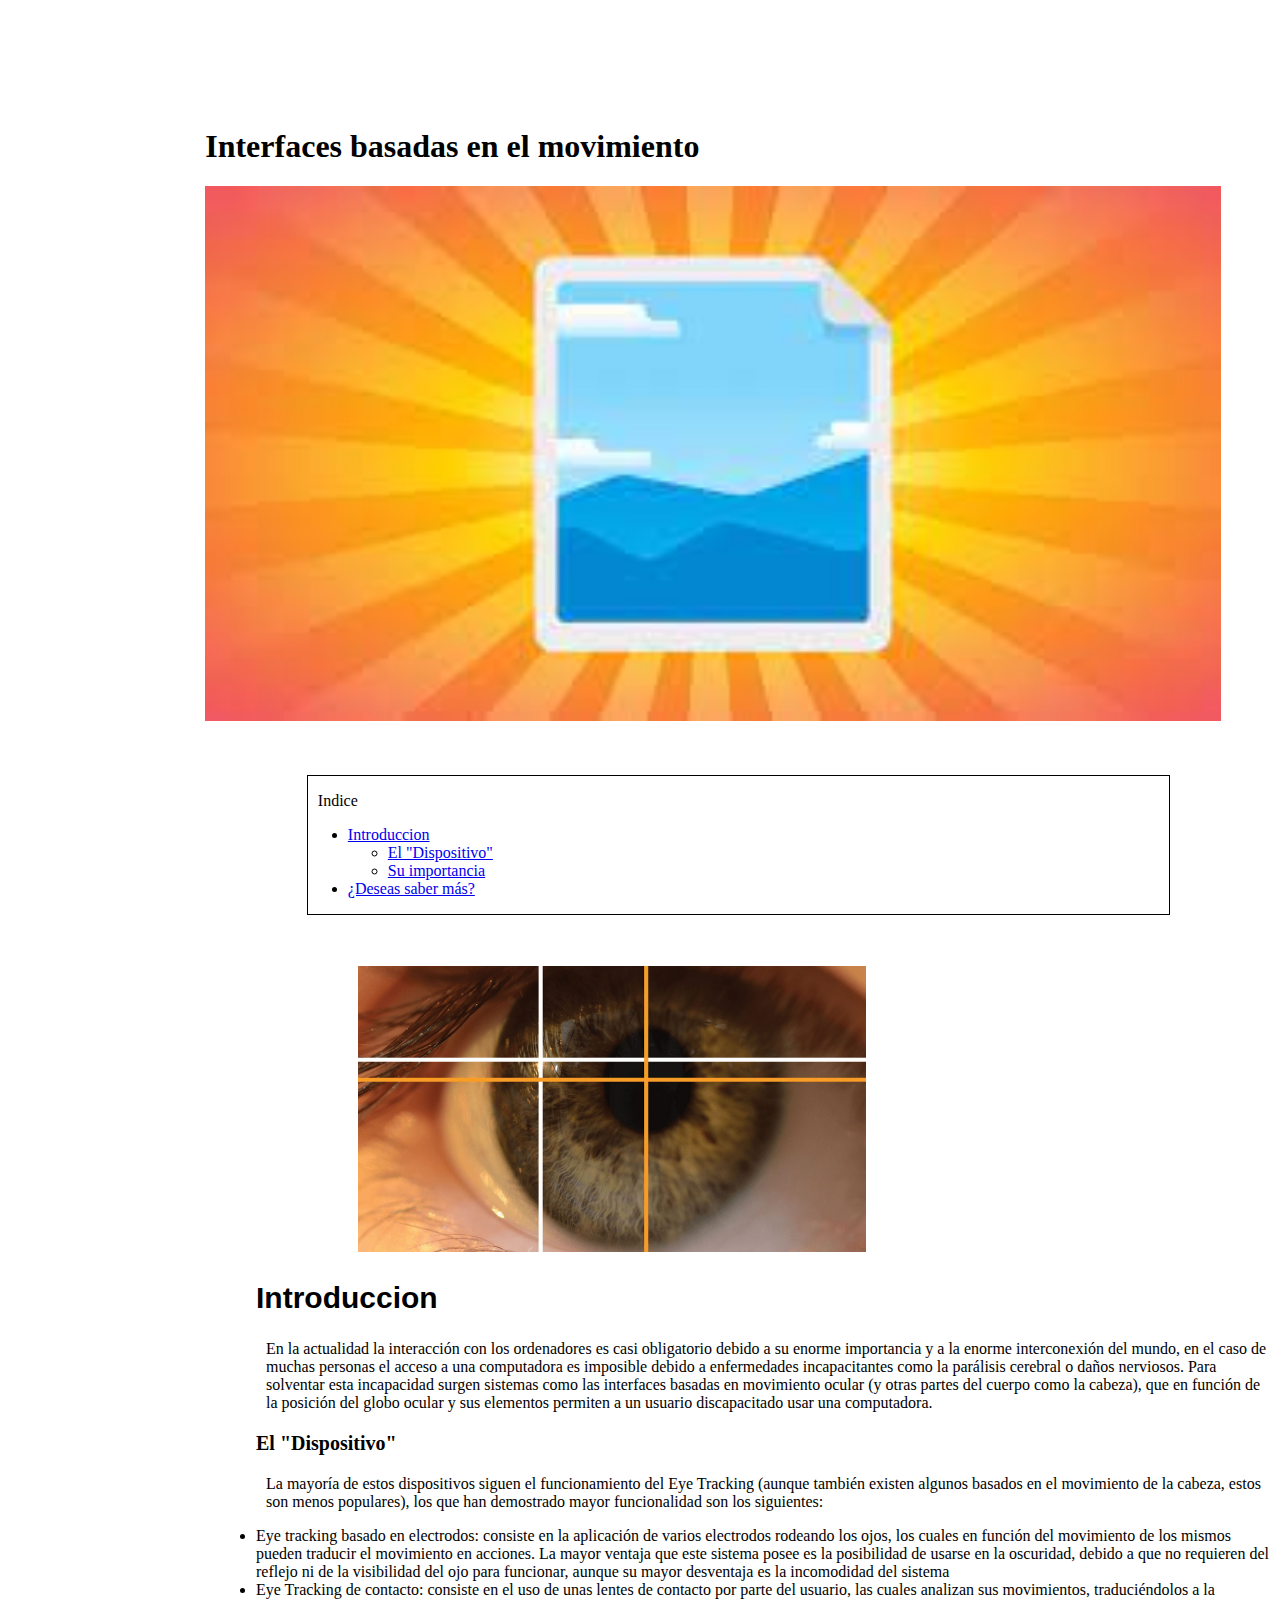
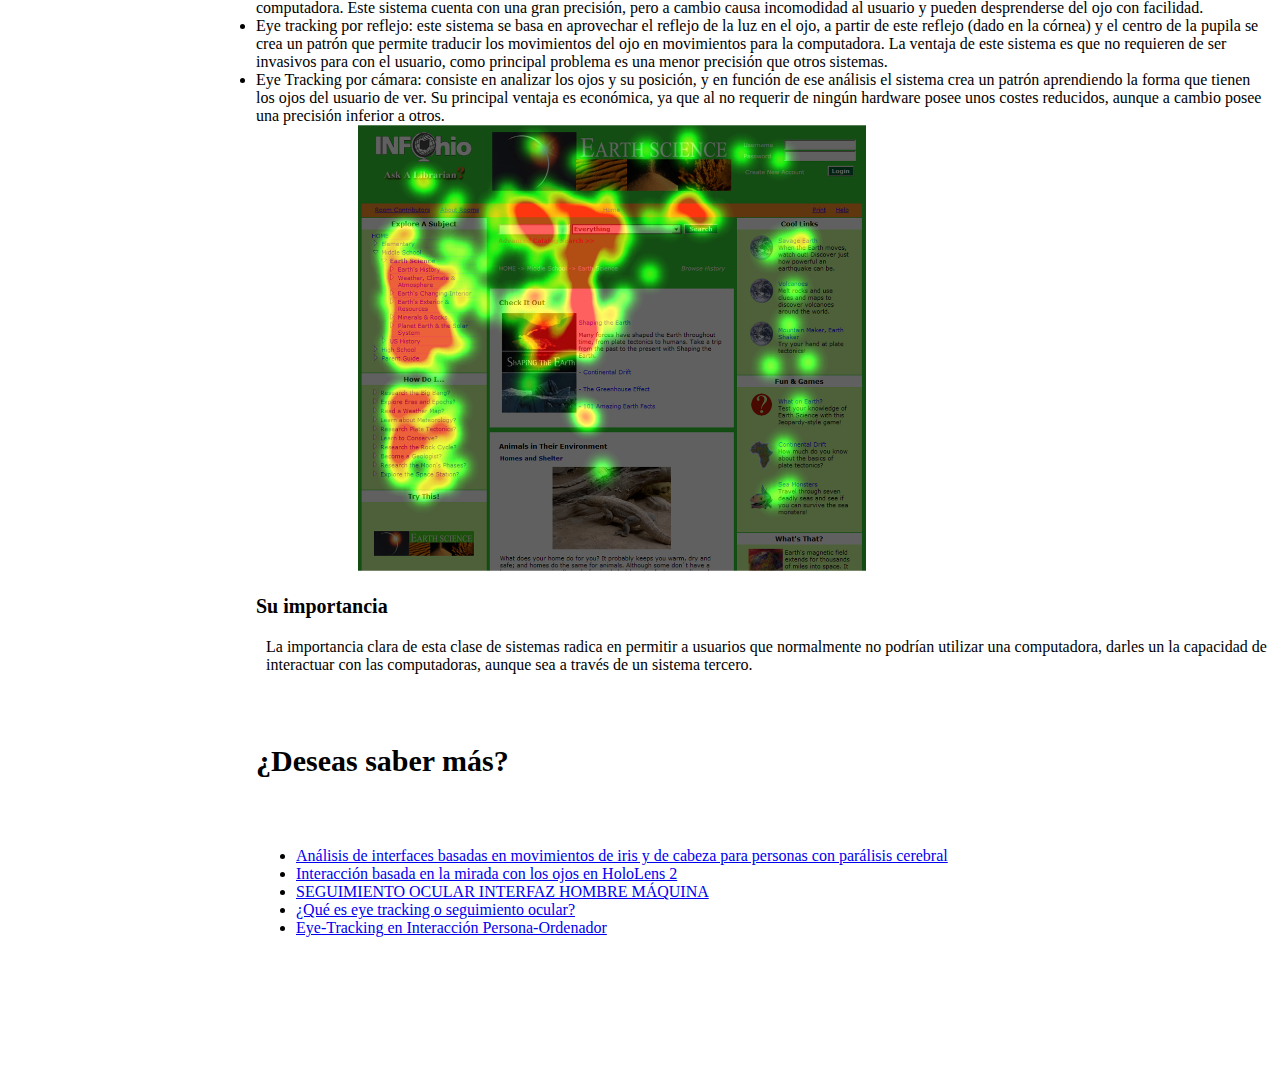
==== index.html @ a74686fa "Update index.html" ====
<!doctype html>
<html lang="en">
<head>
  <meta charset="utf-8">
  <title>Fipo dispositivo hardware </title>
  <meta name="description" content="Indice-menu">
  <meta name="viewport" >
  <link rel="stylesheet" href="./css/fipohardware.css">
</head>




<h1>Interfaces basadas en el movimiento</h1>
<img class="img1" src="[data-uri]" alt="">

<header>
<div class="idc-box">
<p class="idc-titulo">Indice</p>
<ul class="idc-lista">
  <li><a href="#indice1">Introduccion</a>
  <ul>
    <li><a href="#subindice1">El "Dispositivo"</a></li>
    <li><a href="#subindice2">Su importancia</a></li>
  </ul>
</li>

<li><a href="#indice3">¿Deseas saber más?</a></li>
</ul>
</div>
</header>

<img class="img2" src="img/image1-2022-02-24T165658.294.jpg">


<body>
 <div>

  <h2 id="indice1">Introduccion</h2>
  <p>En la actualidad la interacción con los ordenadores es casi obligatorio debido a su enorme importancia y a la
    enorme interconexión del mundo, en el caso de muchas personas el acceso a una computadora es imposible debido 
    a enfermedades incapacitantes como la parálisis cerebral o daños nerviosos.
    Para solventar esta incapacidad surgen sistemas como las interfaces basadas en movimiento ocular (y otras partes del cuerpo como la cabeza), que en función de la posición del globo ocular y sus elementos permiten a un usuario discapacitado usar una computadora. 

  </p>
  <p></p>

  <h3 id="subindice1">El "Dispositivo"</h3>
  <p>La mayoría de estos dispositivos siguen el funcionamiento del Eye Tracking (aunque también existen algunos basados en el movimiento de la cabeza, estos son menos populares), los que han demostrado mayor funcionalidad son los siguientes: </p>
  <li>Eye tracking basado en electrodos: consiste en la aplicación de varios electrodos rodeando los ojos, los cuales en función del movimiento de los mismos pueden traducir el movimiento en acciones. La mayor ventaja que este sistema posee es la posibilidad de usarse en la oscuridad, debido a que no requieren del reflejo ni de la visibilidad del ojo para funcionar, aunque su mayor desventaja es la incomodidad del sistema </li>
  <li>Eye Tracking de contacto: consiste en el uso de unas lentes de contacto por parte del usuario, las cuales analizan sus movimientos, traduciéndolos a la computadora. Este sistema cuenta con una gran precisión, pero a cambio causa incomodidad al usuario y pueden desprenderse del ojo con facilidad.</li>
  <li>Eye tracking por reflejo: este sistema se basa en aprovechar el reflejo de la luz en el ojo, a partir de este reflejo (dado en la córnea) y el centro de la pupila se crea un patrón que permite traducir los movimientos del ojo en movimientos para la computadora. La ventaja de este sistema es que no requieren de ser invasivos para con el usuario, como principal problema es una menor precisión que otros sistemas. </li>

  <li>Eye Tracking por cámara: consiste en analizar los ojos y su posición, y en función de ese análisis el sistema crea un patrón aprendiendo la forma que tienen los ojos del usuario de ver. Su principal ventaja es económica, ya que al no requerir de ningún hardware posee unos costes reducidos, aunque a cambio posee una precisión inferior a otros. </li>
  <img class="img3" src="img/eye-tracking.png">

  

  <h3 id="subindice2">Su importancia</h3>
  <p>La importancia clara de esta clase de sistemas radica en permitir a usuarios que normalmente no podrían utilizar una computadora, darles un la capacidad de interactuar con las computadoras, aunque sea a través de un sistema tercero.</p>

  <h6 id="indice3">¿Deseas saber más?</h6>
  <ul>
    <li>
        <a href="https://oa.upm.es/16544/1/TESIS_MASTER_ALEJANDRO_CLEMOTTE.pdf">Análisis de interfaces basadas en
            movimientos de iris y de cabeza para
            personas con parálisis cerebral</a>
    </li>
    <li>
        <a href="https://learn.microsoft.com/es-es/windows/mixed-reality/design/eye-gaze-interaction">Interacción basada en la mirada con los ojos en HoloLens 2</a>
    </li>
    <li>
        <a href="https://sites.google.com/site/gruporoboticaaplicada/home/proyectos/vision-artificial/HERMES">SEGUIMIENTO OCULAR INTERFAZ

            HOMBRE MÁQUINA </a> 
    </li>
    <li>
        <a href="https://www.ensalza.com/blog/diccionario/que-es-eye-tracking/">¿Qué es eye tracking o seguimiento ocular?</a> 
    </li>
    <li>
        <a href="https://www.nosolousabilidad.com/articulos/eye-tracking.htm">Eye-Tracking en Interacción Persona-Ordenador</a> 
    </li>
  </ul>
    
   
    <a href=""></a>
    <a href=""></a>
    <a href=""></a>
  
 </div>
</body>
</html>
---- css/fipohardware.css ----
/* header{
    height: 100px;
    display: flex;
    align-items: center;
    justify-content: center;
  }
*/

/*body {
    /*min-height: 100px;
    display: flex;
    align-items: center;
    justify-content: center;
  }
*/
p{
	margin-left: 10px;
}
header{
	margin-left: 5%;
	margin-top: 5%;
	margin-bottom: 5%;
	margin-right: 10%;
	border: 1px solid black;
}
body{
	margin-left: 20%;
	margin-top: 10%;
	margin-bottom: 10%;
	margin-bottom: 10%;
	
}
h1{
	margin-left: -5%;
}
h2{
	color:black;
	font-size: 30px;
	font-family: Arial, Helvetica, sans-serif;

}
h5{
	font-size: 30px;
}
h6{
	font-size: 30px;
}
h3{
	font-size: 20px;
}
img.img1{
    width: 100%;
    height: 10%;
    margin-left: -5%;
    margin-right: 0%;
}
img.img2{
    width: 50%;
    margin-left: 10%;
    margin-right: 0%;
}

img.img3{
    width: 50%;
    margin-left: 10%;
    margin-right: 0%;
}
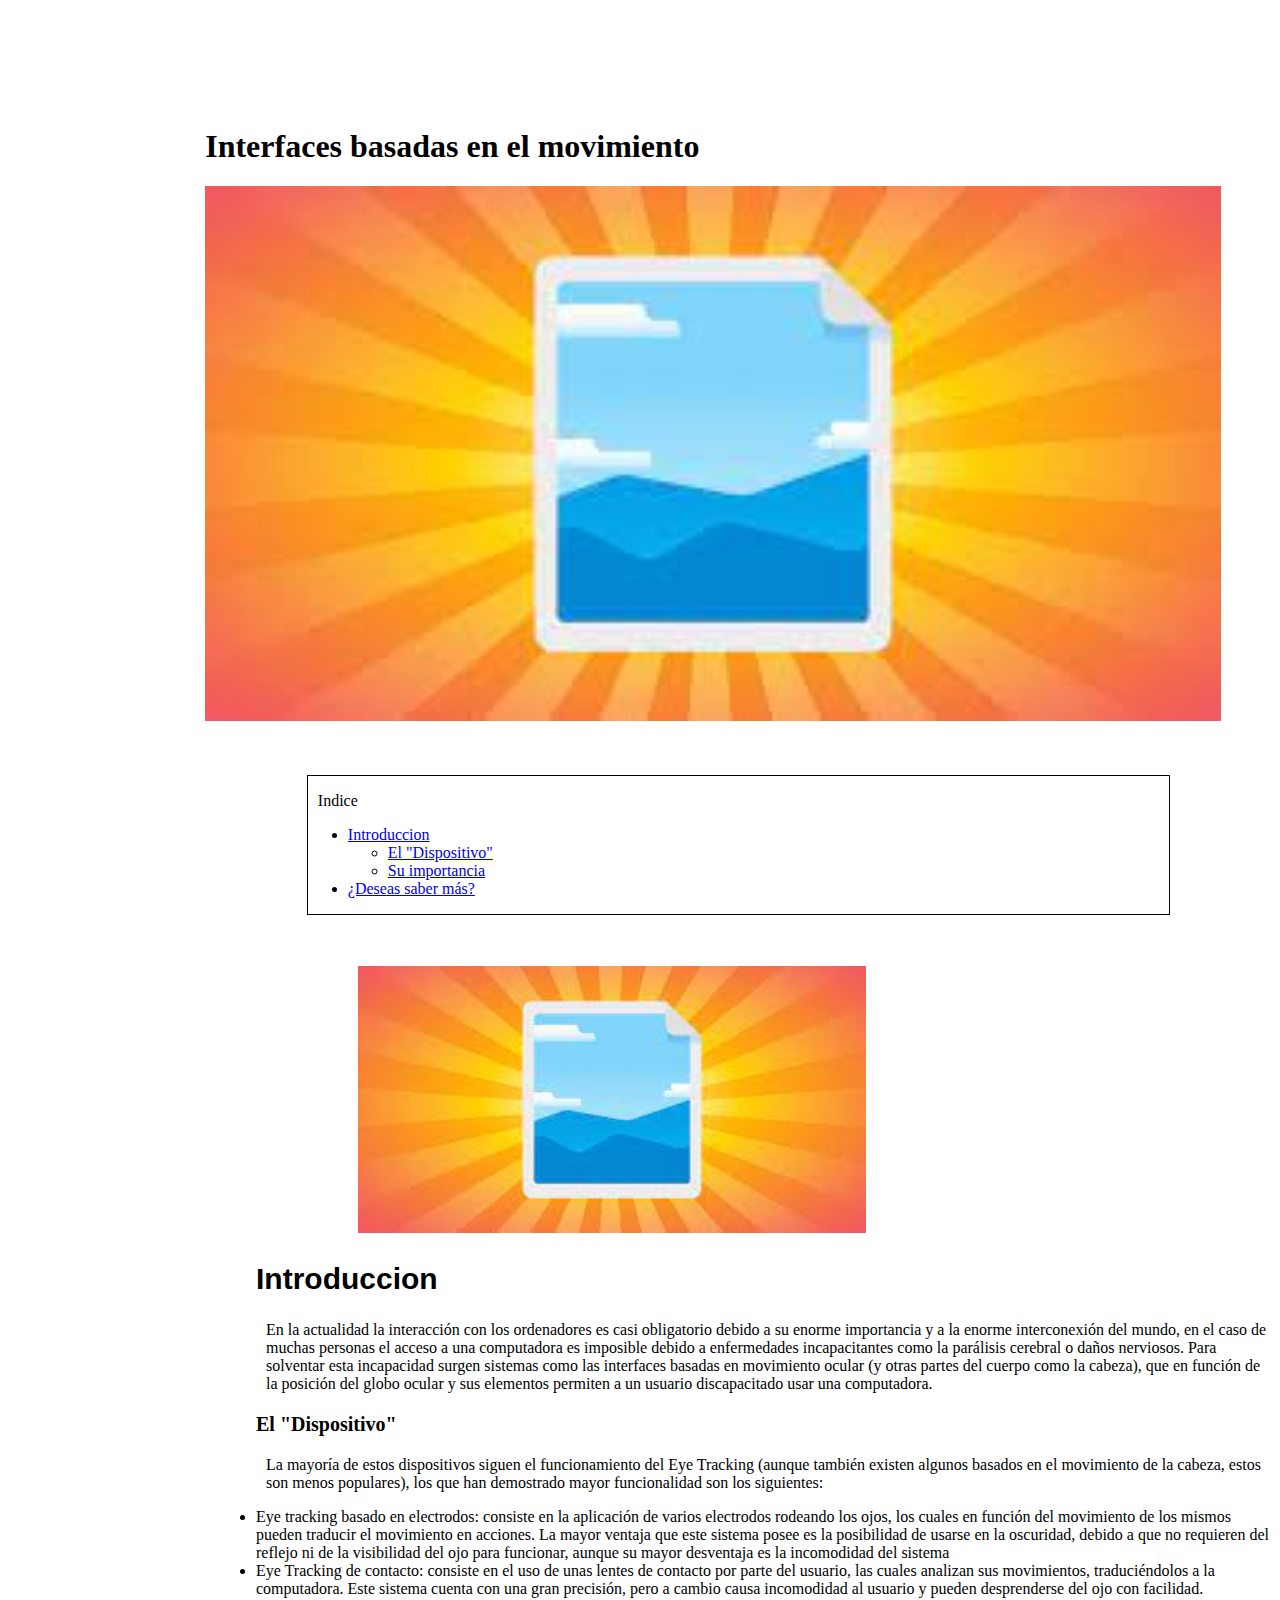
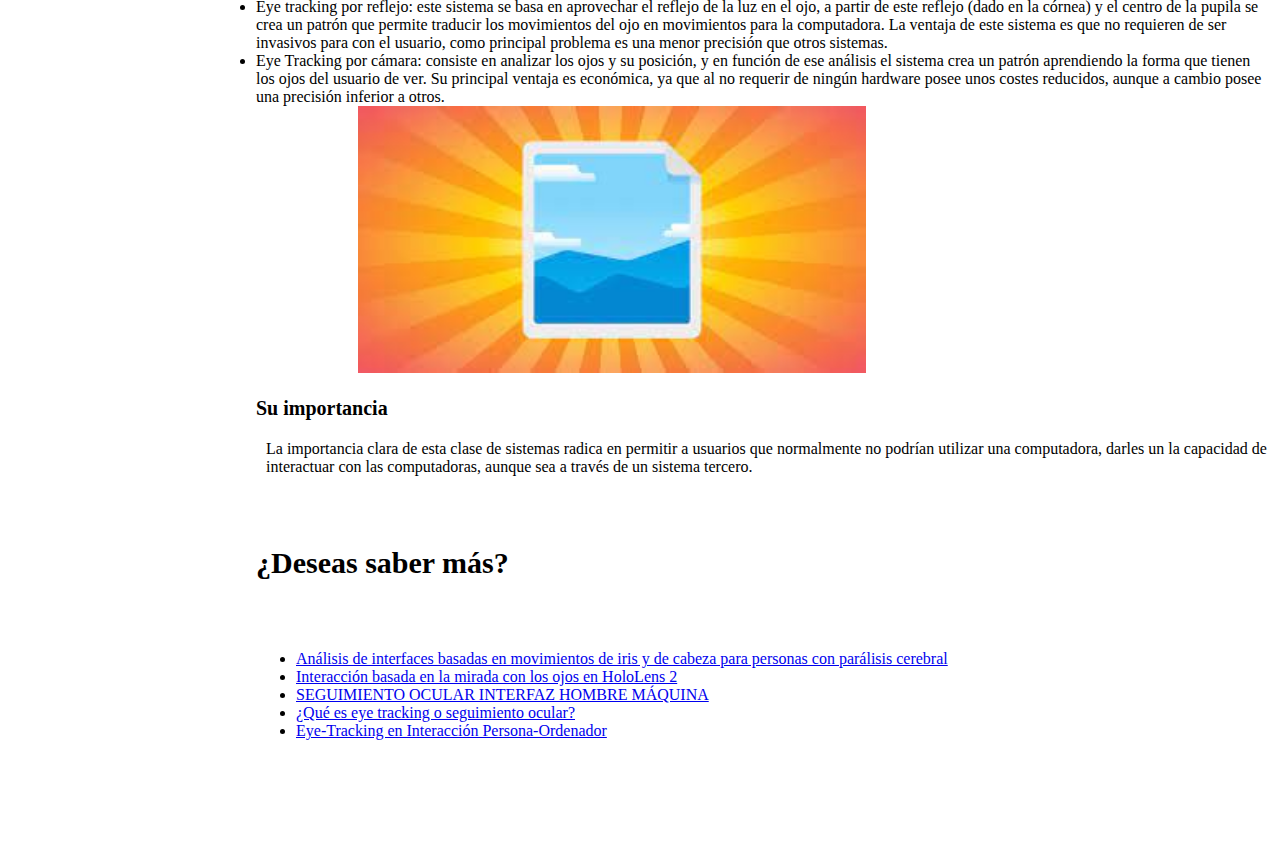
==== commit e9c7d083: "Update index.html" ====
--- a/index.html
+++ b/index.html
@@ -30,7 +30,7 @@
 </div>
 </header>
 
-<img class="img2" src="img/image1-2022-02-24T165658.294.jpg">
+<img class="img2" src="[data-uri]">
 
 
 <body>
@@ -52,7 +52,7 @@
   <li>Eye tracking por reflejo: este sistema se basa en aprovechar el reflejo de la luz en el ojo, a partir de este reflejo (dado en la córnea) y el centro de la pupila se crea un patrón que permite traducir los movimientos del ojo en movimientos para la computadora. La ventaja de este sistema es que no requieren de ser invasivos para con el usuario, como principal problema es una menor precisión que otros sistemas. </li>
 
   <li>Eye Tracking por cámara: consiste en analizar los ojos y su posición, y en función de ese análisis el sistema crea un patrón aprendiendo la forma que tienen los ojos del usuario de ver. Su principal ventaja es económica, ya que al no requerir de ningún hardware posee unos costes reducidos, aunque a cambio posee una precisión inferior a otros. </li>
-  <img class="img3" src="img/eye-tracking.png">
+  <img class="img3" src="[data-uri]">
 
   
 
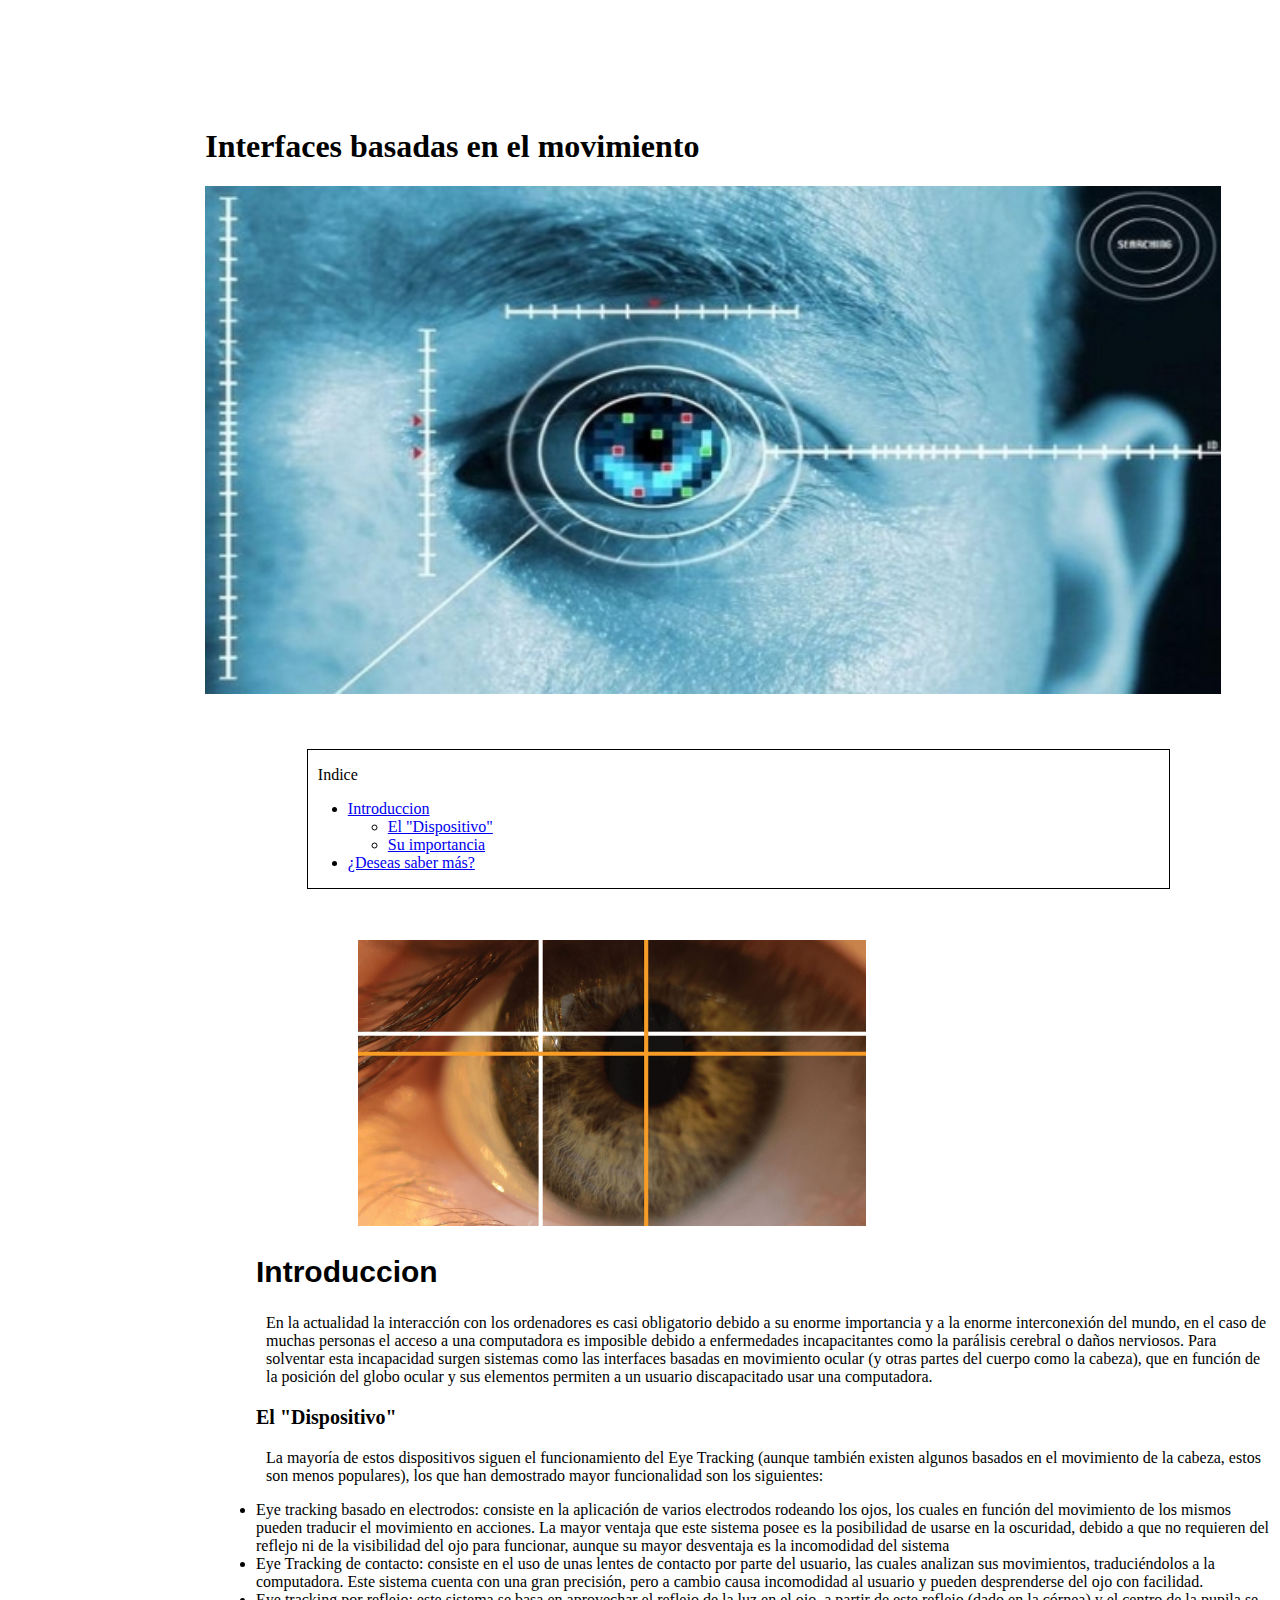
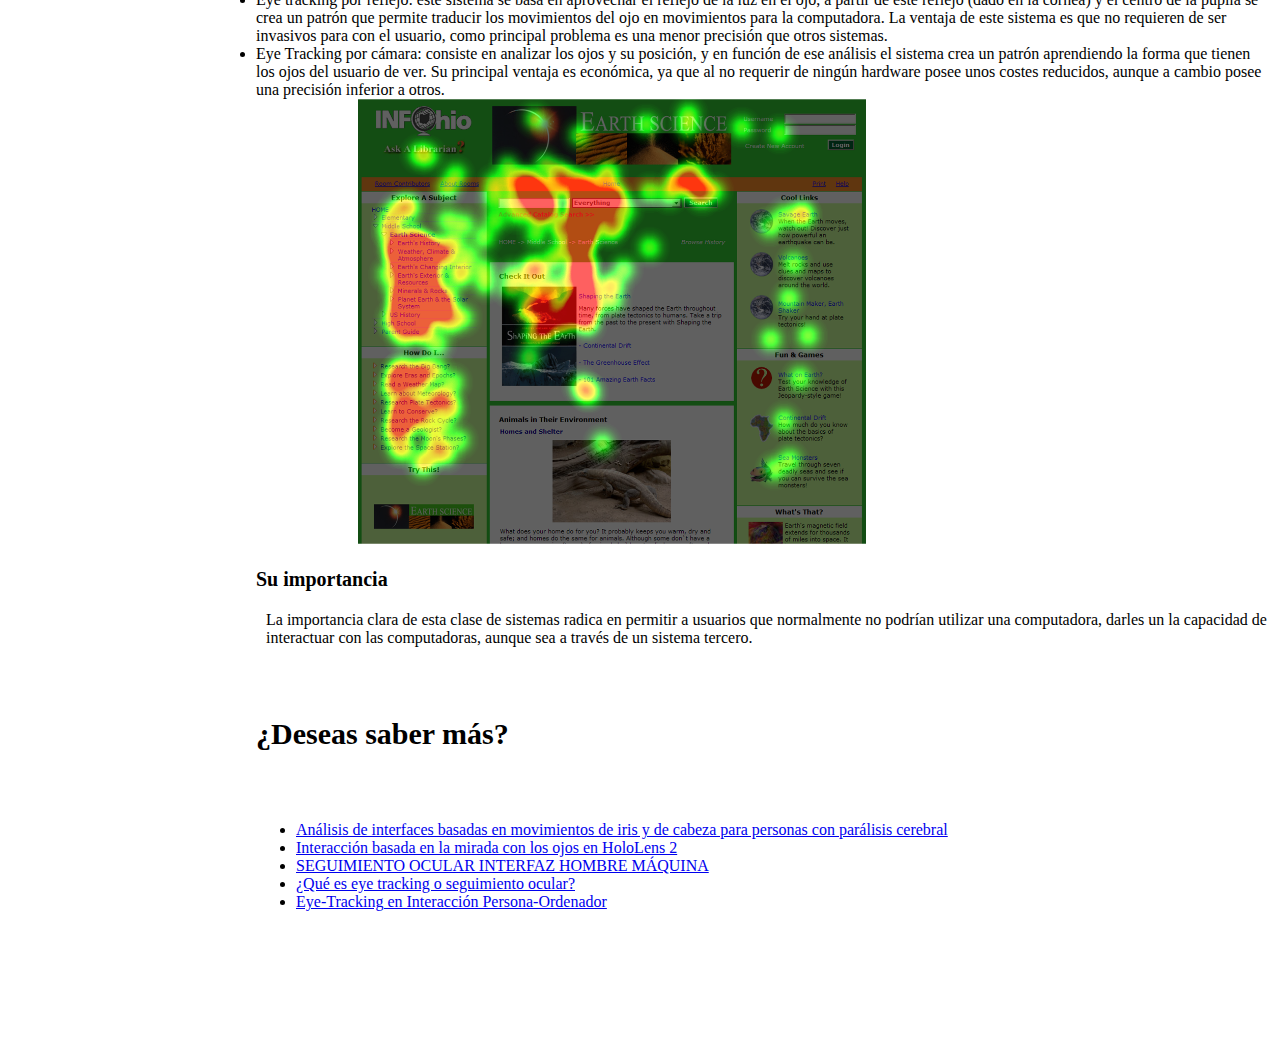
==== commit 6c615462: "Update index.html" ====
--- a/index.html
+++ b/index.html
@@ -12,7 +12,7 @@
 
 
 <h1>Interfaces basadas en el movimiento</h1>
-<img class="img1" src="[data-uri]" alt="">
+<img class="img1" src="/img/lg-g5-iris-technology.webp">
 
 <header>
 <div class="idc-box">
@@ -30,7 +30,7 @@
 </div>
 </header>
 
-<img class="img2" src="[data-uri]">
+<img class="img2" src="/img/image1-2022-02-24T165658.294.jpg">
 
 
 <body>
@@ -52,7 +52,7 @@
   <li>Eye tracking por reflejo: este sistema se basa en aprovechar el reflejo de la luz en el ojo, a partir de este reflejo (dado en la córnea) y el centro de la pupila se crea un patrón que permite traducir los movimientos del ojo en movimientos para la computadora. La ventaja de este sistema es que no requieren de ser invasivos para con el usuario, como principal problema es una menor precisión que otros sistemas. </li>
 
   <li>Eye Tracking por cámara: consiste en analizar los ojos y su posición, y en función de ese análisis el sistema crea un patrón aprendiendo la forma que tienen los ojos del usuario de ver. Su principal ventaja es económica, ya que al no requerir de ningún hardware posee unos costes reducidos, aunque a cambio posee una precisión inferior a otros. </li>
-  <img class="img3" src="[data-uri]">
+  <img class="img3" src="/img/eye-tracking.png">
 
   
 
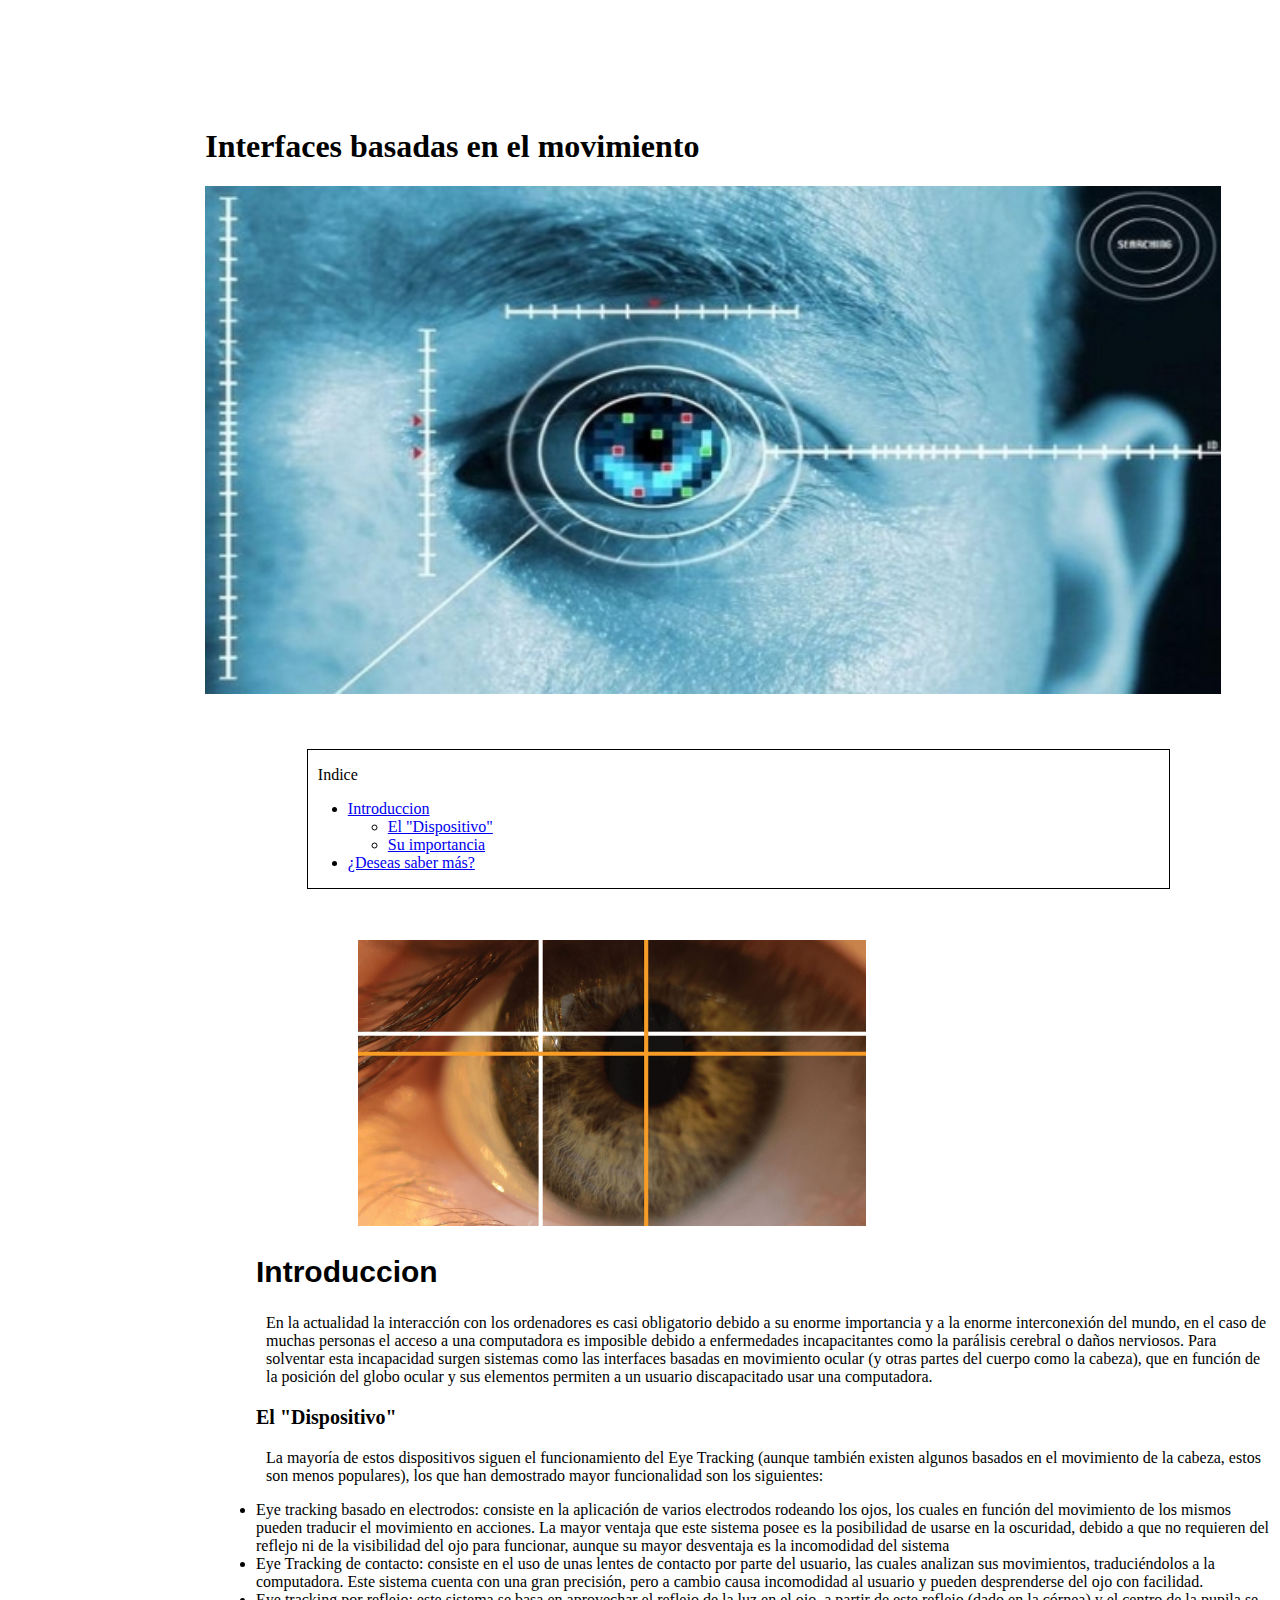
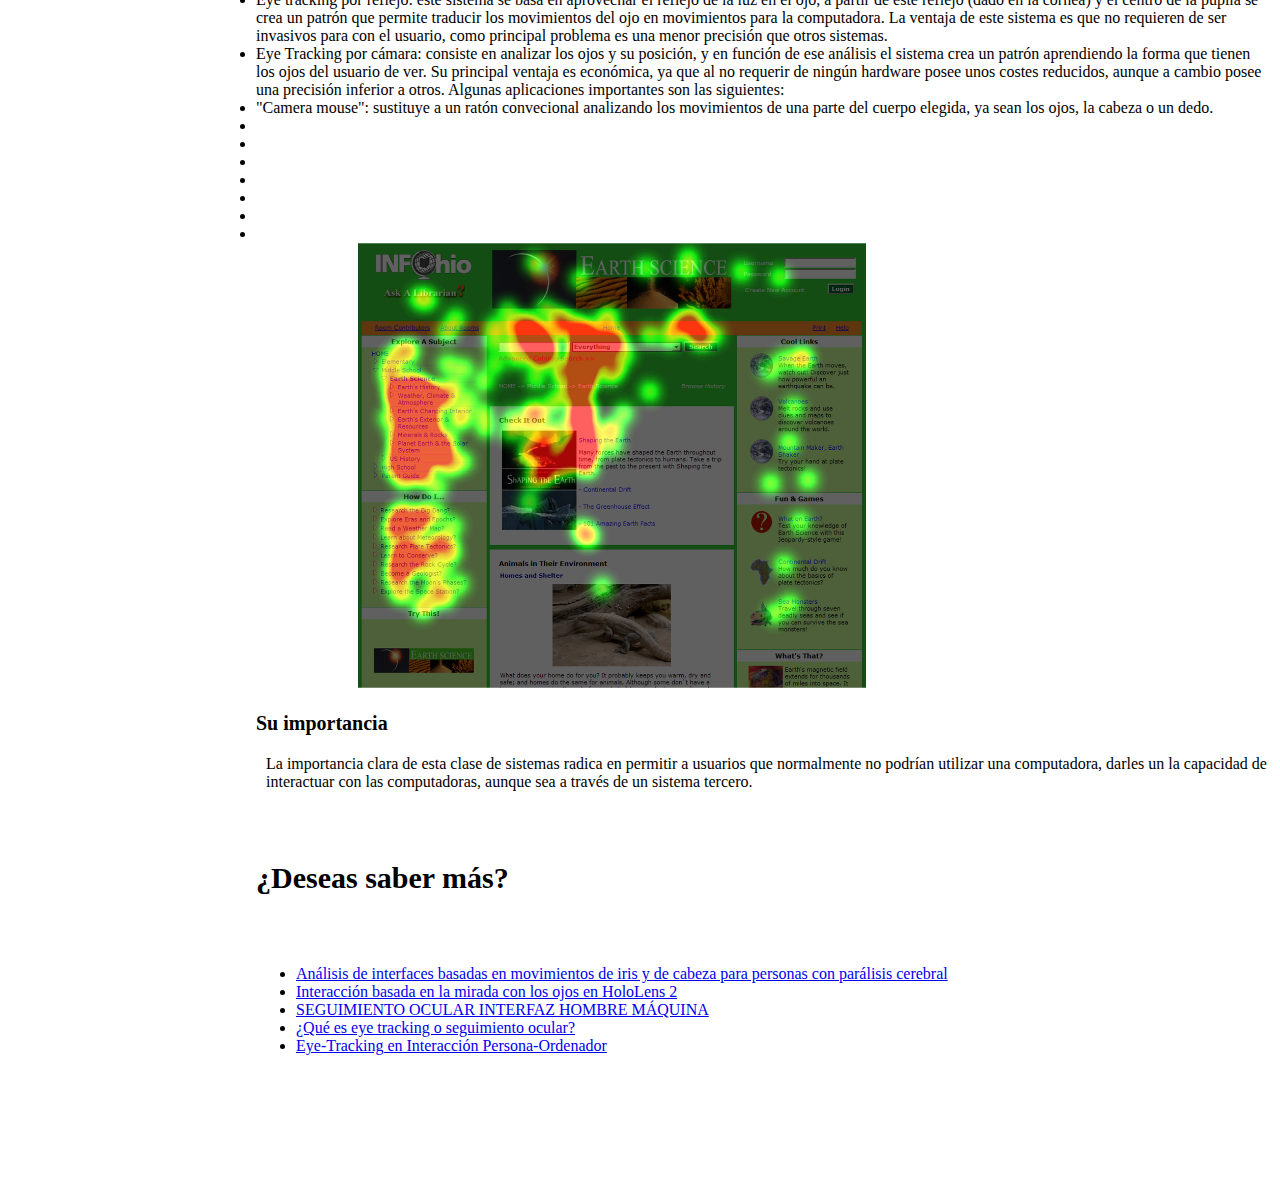
==== commit ff04a80d: "Update index.html" ====
--- a/index.html
+++ b/index.html
@@ -12,8 +12,8 @@
 
 
 <h1>Interfaces basadas en el movimiento</h1>
-<img class="img1" src="/img/lg-g5-iris-technology.webp">
-
+<img class="img1" src="/img/lg-g5-iris-technology.webp" alt="">
+  
 <header>
 <div class="idc-box">
 <p class="idc-titulo">Indice</p>
@@ -31,7 +31,6 @@
 </header>
 
 <img class="img2" src="/img/image1-2022-02-24T165658.294.jpg">
-
 
 <body>
  <div>
@@ -51,9 +50,18 @@
   <li>Eye Tracking de contacto: consiste en el uso de unas lentes de contacto por parte del usuario, las cuales analizan sus movimientos, traduciéndolos a la computadora. Este sistema cuenta con una gran precisión, pero a cambio causa incomodidad al usuario y pueden desprenderse del ojo con facilidad.</li>
   <li>Eye tracking por reflejo: este sistema se basa en aprovechar el reflejo de la luz en el ojo, a partir de este reflejo (dado en la córnea) y el centro de la pupila se crea un patrón que permite traducir los movimientos del ojo en movimientos para la computadora. La ventaja de este sistema es que no requieren de ser invasivos para con el usuario, como principal problema es una menor precisión que otros sistemas. </li>
 
-  <li>Eye Tracking por cámara: consiste en analizar los ojos y su posición, y en función de ese análisis el sistema crea un patrón aprendiendo la forma que tienen los ojos del usuario de ver. Su principal ventaja es económica, ya que al no requerir de ningún hardware posee unos costes reducidos, aunque a cambio posee una precisión inferior a otros. </li>
+  <li>Eye Tracking por cámara: consiste en analizar los ojos y su posición, y en función de ese análisis el sistema crea un patrón aprendiendo la forma que tienen los ojos del usuario de ver. Su principal ventaja es económica, ya que al no requerir de ningún hardware posee unos costes reducidos, aunque a cambio posee una precisión inferior a otros. Algunas aplicaciones importantes son las siguientes:
+   </li>
+   <li> "Camera mouse": sustituye a un ratón convecional analizando los movimientos de una parte del cuerpo elegida, ya sean los ojos, la cabeza o un dedo.</li>
+    <li> </li>
+    <li> </li>
+    <li> </li>
+    <li> </li>
+    <li> </li>
+    <li> </li>
+    <li> </li>
+   
   <img class="img3" src="/img/eye-tracking.png">
-
   
 
   <h3 id="subindice2">Su importancia</h3>
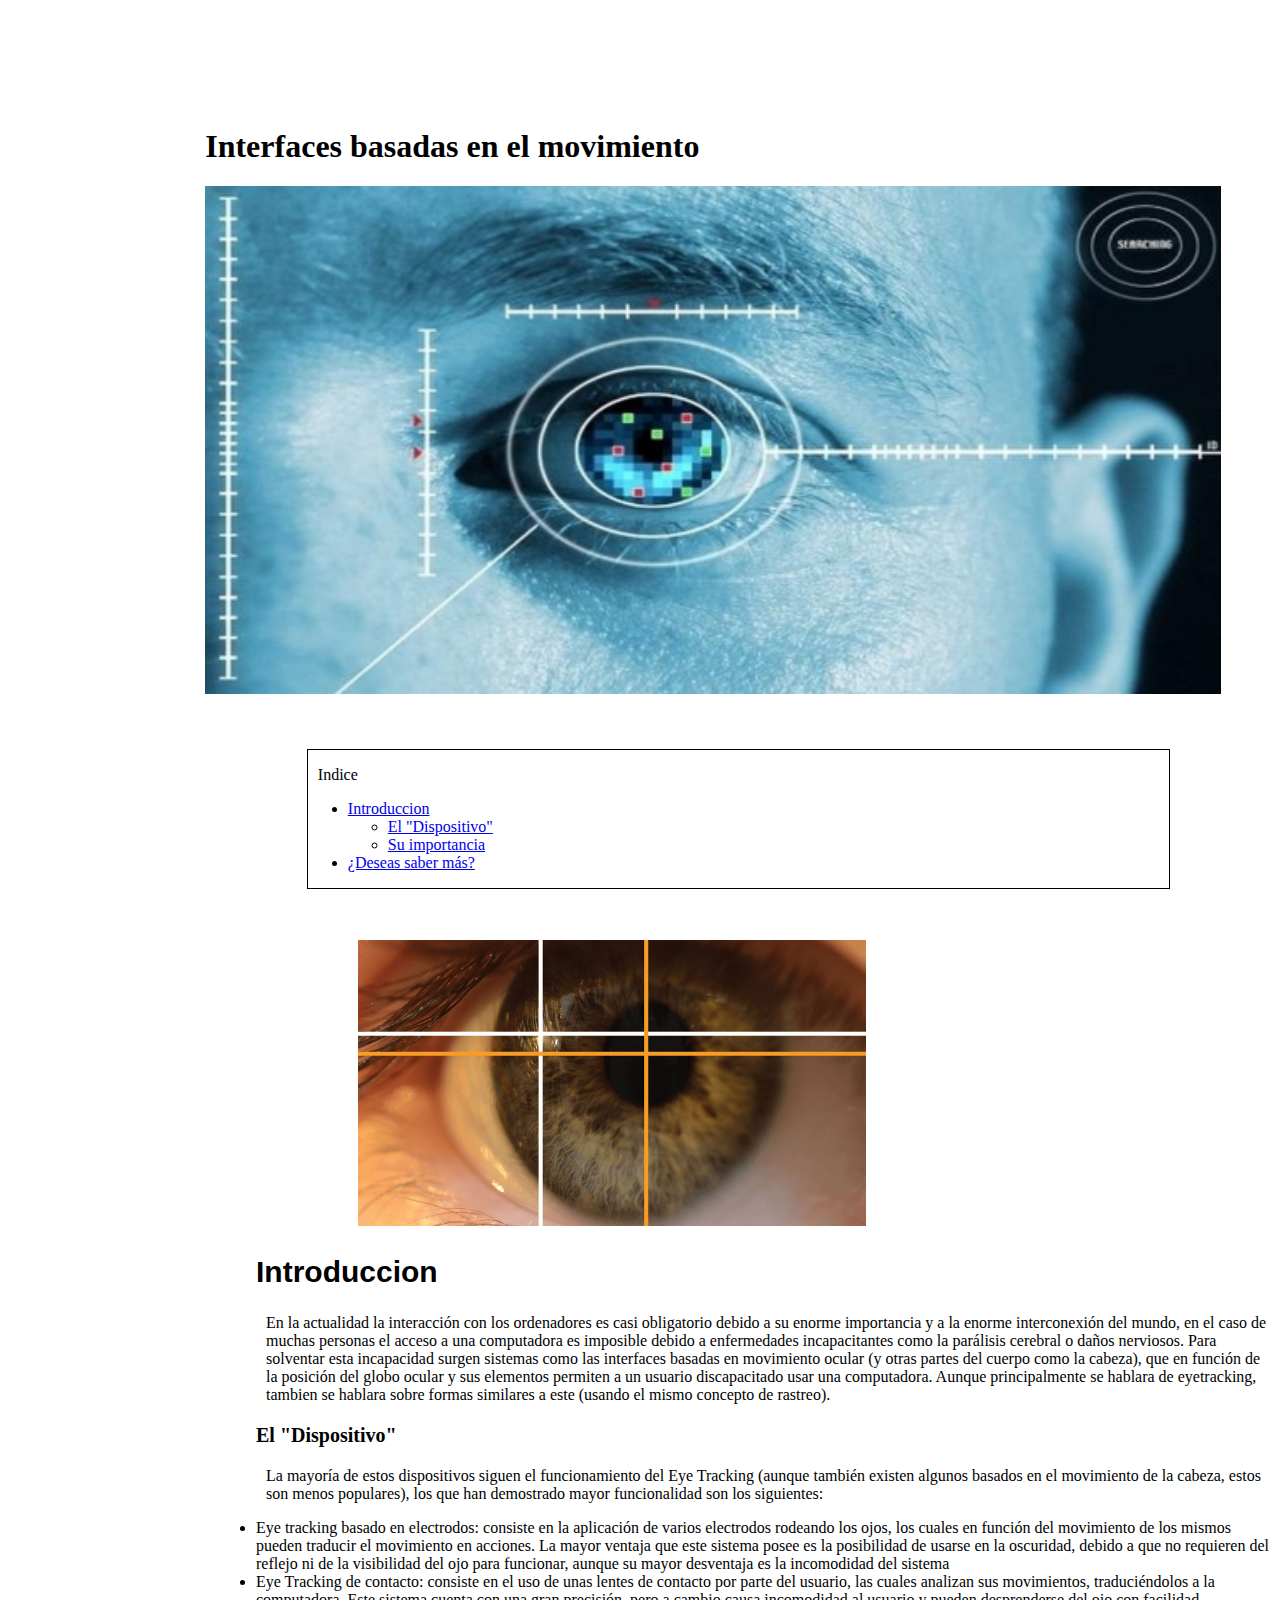
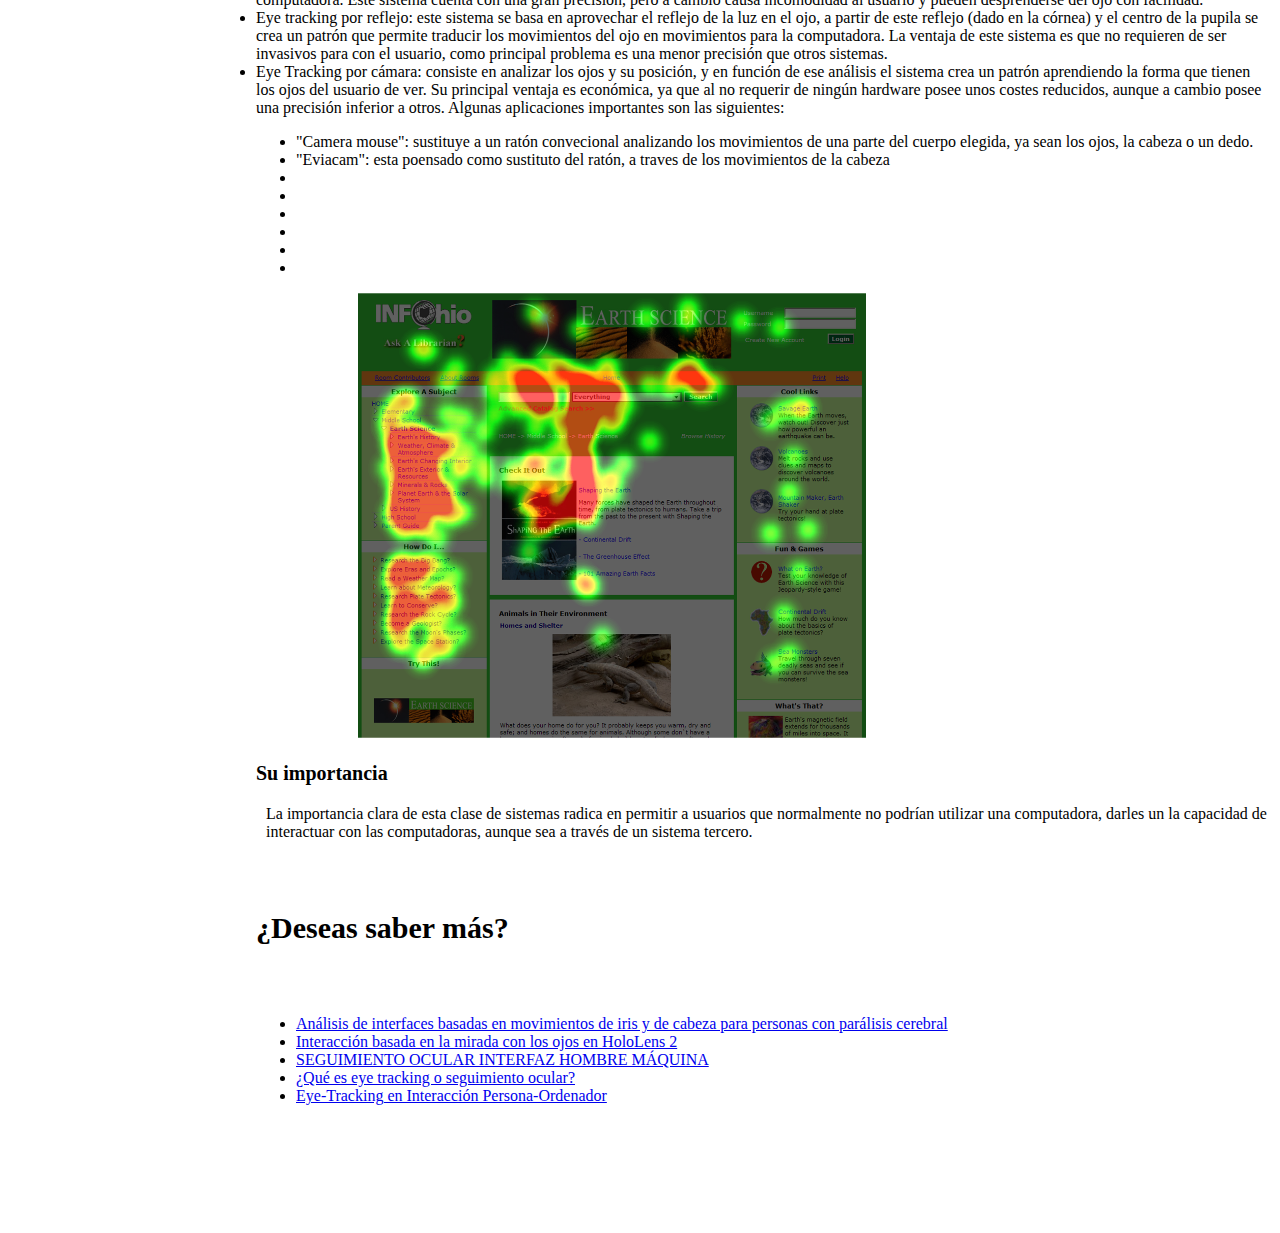
==== commit 5d2160cf: "Update index.html" ====
--- a/index.html
+++ b/index.html
@@ -12,7 +12,7 @@
 
 
 <h1>Interfaces basadas en el movimiento</h1>
-<img class="img1" src="/img/lg-g5-iris-technology.webp" alt="">
+<img class="img1" src="img/lg-g5-iris-technology.webp" alt="">
   
 <header>
 <div class="idc-box">
@@ -30,7 +30,7 @@
 </div>
 </header>
 
-<img class="img2" src="/img/image1-2022-02-24T165658.294.jpg">
+<img class="img2" src="img/image1-2022-02-24T165658.294.jpg">
 
 <body>
  <div>
@@ -40,6 +40,7 @@
     enorme interconexión del mundo, en el caso de muchas personas el acceso a una computadora es imposible debido 
     a enfermedades incapacitantes como la parálisis cerebral o daños nerviosos.
     Para solventar esta incapacidad surgen sistemas como las interfaces basadas en movimiento ocular (y otras partes del cuerpo como la cabeza), que en función de la posición del globo ocular y sus elementos permiten a un usuario discapacitado usar una computadora. 
+    Aunque principalmente se hablara de eyetracking, tambien se hablara sobre formas similares a este (usando el mismo concepto de rastreo).
 
   </p>
   <p></p>
@@ -52,16 +53,18 @@
 
   <li>Eye Tracking por cámara: consiste en analizar los ojos y su posición, y en función de ese análisis el sistema crea un patrón aprendiendo la forma que tienen los ojos del usuario de ver. Su principal ventaja es económica, ya que al no requerir de ningún hardware posee unos costes reducidos, aunque a cambio posee una precisión inferior a otros. Algunas aplicaciones importantes son las siguientes:
    </li>
+   <ul>
    <li> "Camera mouse": sustituye a un ratón convecional analizando los movimientos de una parte del cuerpo elegida, ya sean los ojos, la cabeza o un dedo.</li>
+    <li> "Eviacam": esta poensado como sustituto del ratón, a traves de los movimientos de la cabeza </li>
     <li> </li>
     <li> </li>
     <li> </li>
     <li> </li>
     <li> </li>
     <li> </li>
-    <li> </li>
+   </ul>
    
-  <img class="img3" src="/img/eye-tracking.png">
+  <img class="img3" src="img/eye-tracking.png">
   
 
   <h3 id="subindice2">Su importancia</h3>
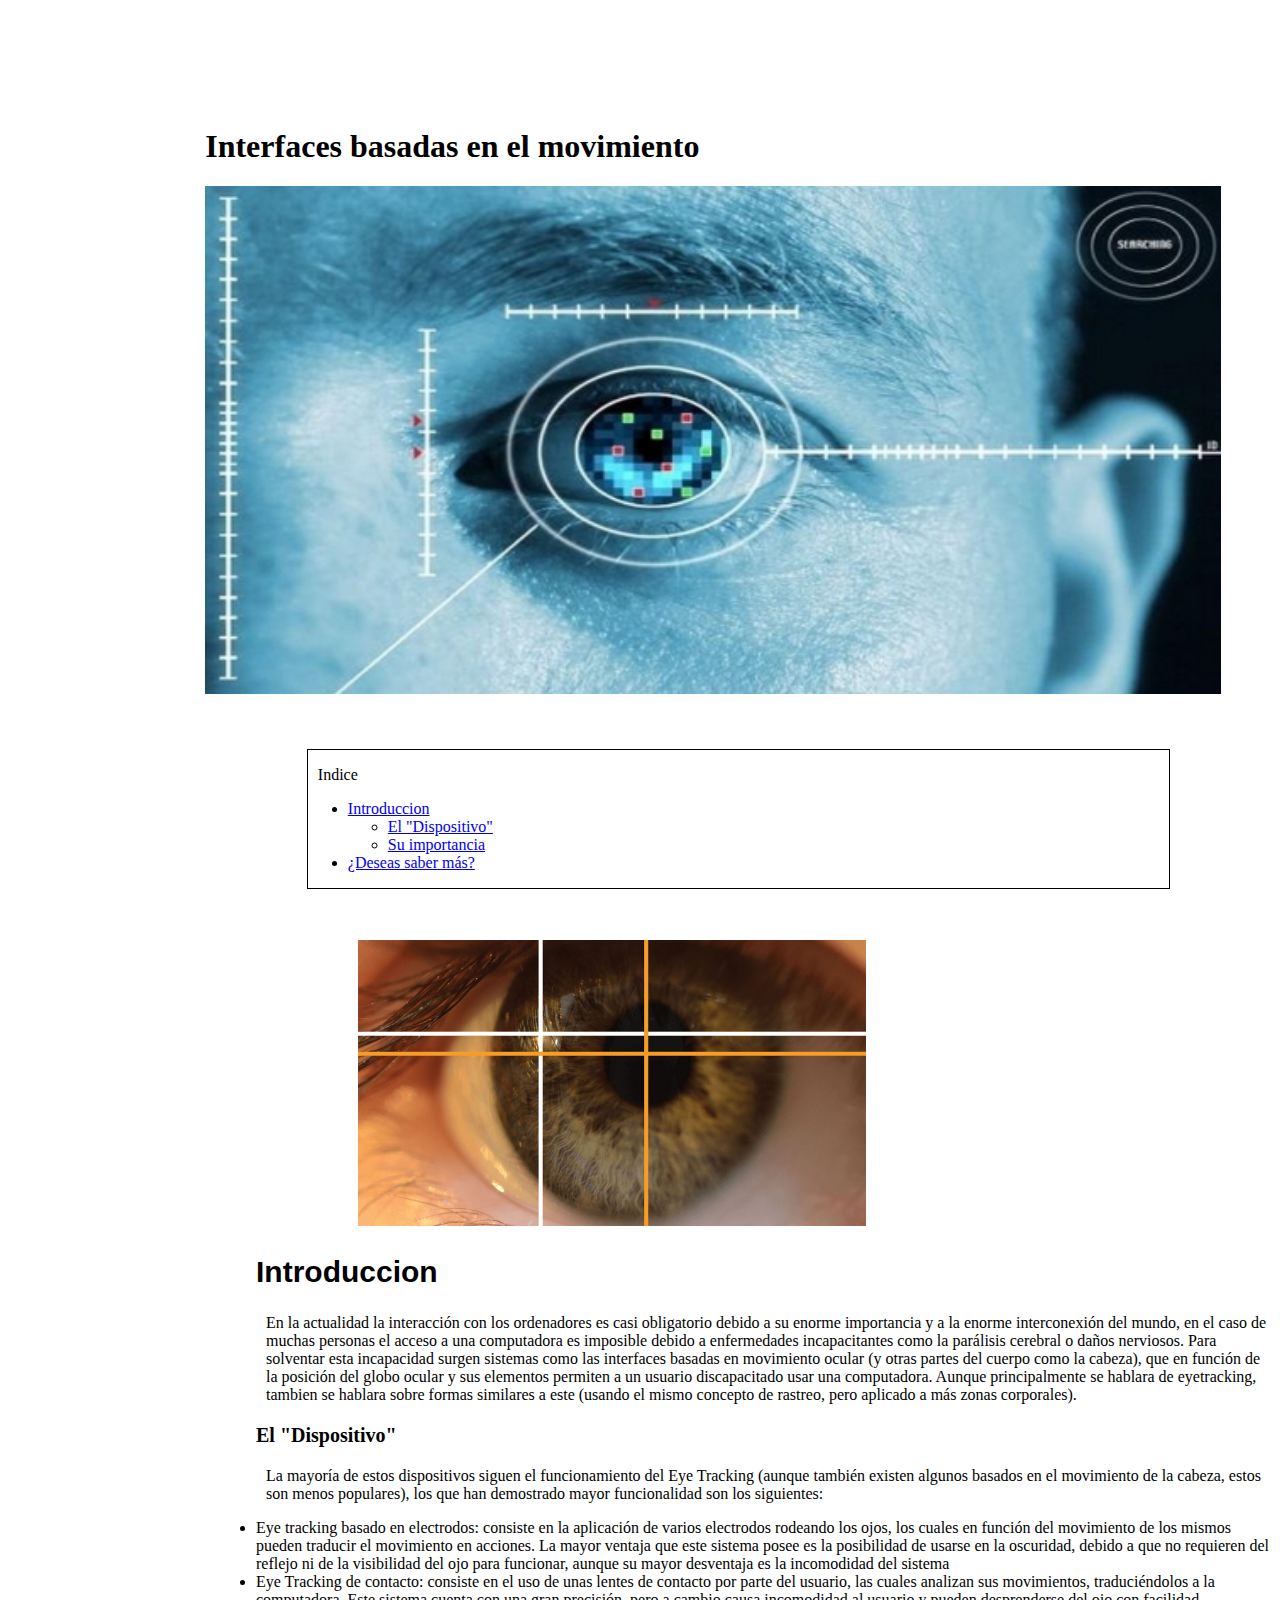
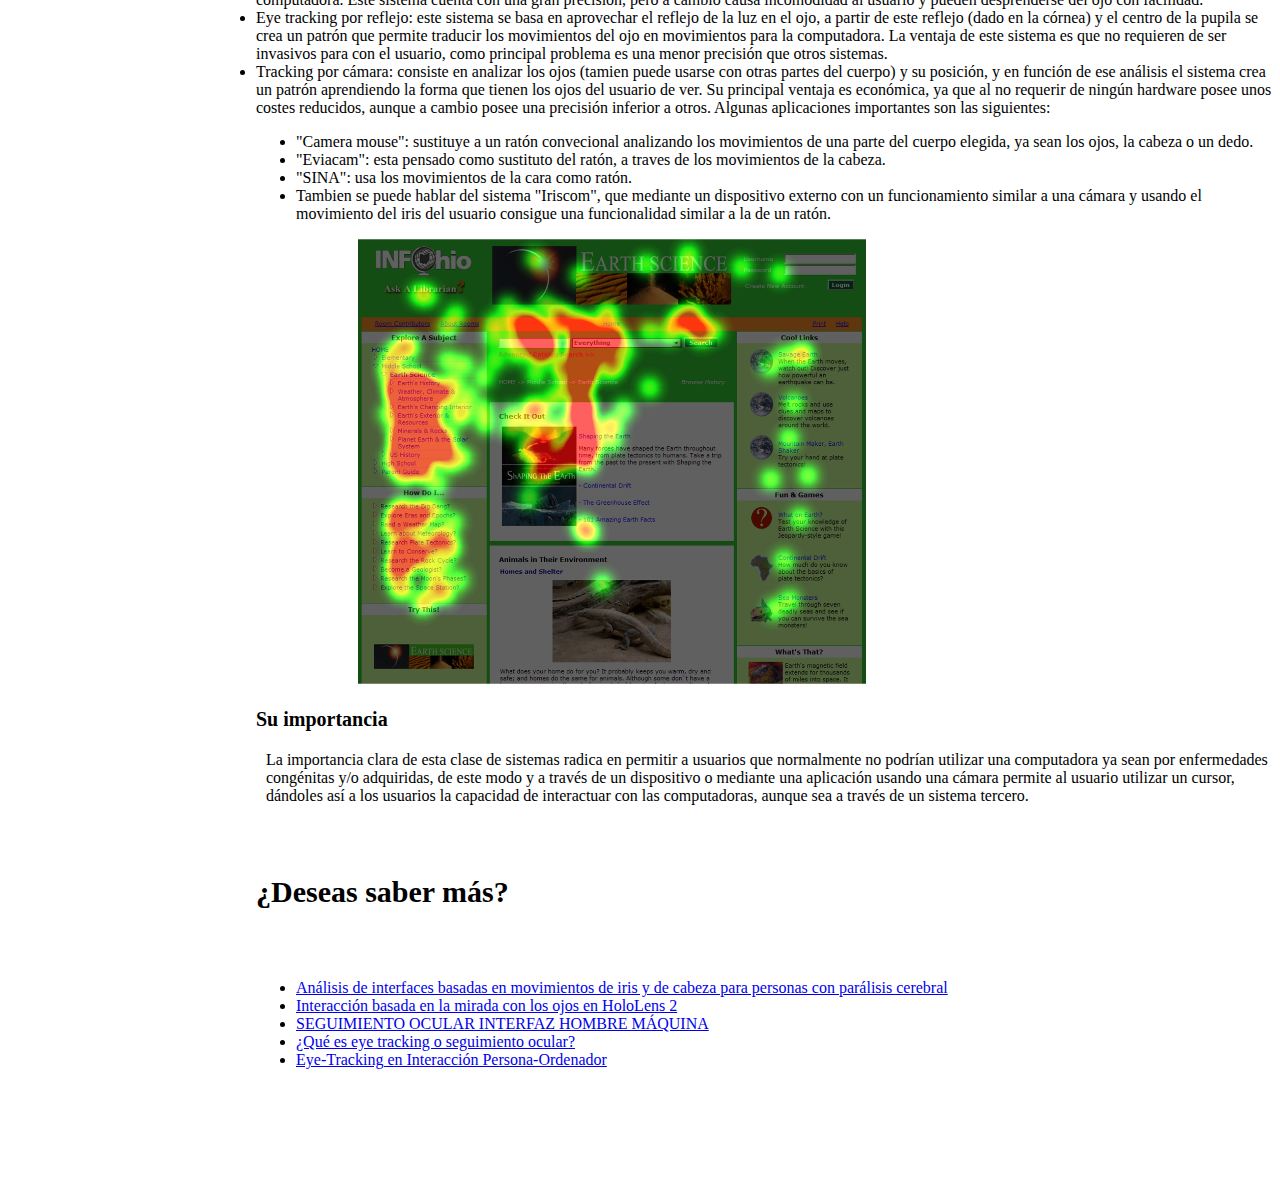
==== commit 5cb56a23: "Update index.html" ====
--- a/index.html
+++ b/index.html
@@ -40,7 +40,7 @@
     enorme interconexión del mundo, en el caso de muchas personas el acceso a una computadora es imposible debido 
     a enfermedades incapacitantes como la parálisis cerebral o daños nerviosos.
     Para solventar esta incapacidad surgen sistemas como las interfaces basadas en movimiento ocular (y otras partes del cuerpo como la cabeza), que en función de la posición del globo ocular y sus elementos permiten a un usuario discapacitado usar una computadora. 
-    Aunque principalmente se hablara de eyetracking, tambien se hablara sobre formas similares a este (usando el mismo concepto de rastreo).
+    Aunque principalmente se hablara de eyetracking, tambien se hablara sobre formas similares a este (usando el mismo concepto de rastreo, pero aplicado a más zonas corporales).
 
   </p>
   <p></p>
@@ -51,24 +51,21 @@
   <li>Eye Tracking de contacto: consiste en el uso de unas lentes de contacto por parte del usuario, las cuales analizan sus movimientos, traduciéndolos a la computadora. Este sistema cuenta con una gran precisión, pero a cambio causa incomodidad al usuario y pueden desprenderse del ojo con facilidad.</li>
   <li>Eye tracking por reflejo: este sistema se basa en aprovechar el reflejo de la luz en el ojo, a partir de este reflejo (dado en la córnea) y el centro de la pupila se crea un patrón que permite traducir los movimientos del ojo en movimientos para la computadora. La ventaja de este sistema es que no requieren de ser invasivos para con el usuario, como principal problema es una menor precisión que otros sistemas. </li>
 
-  <li>Eye Tracking por cámara: consiste en analizar los ojos y su posición, y en función de ese análisis el sistema crea un patrón aprendiendo la forma que tienen los ojos del usuario de ver. Su principal ventaja es económica, ya que al no requerir de ningún hardware posee unos costes reducidos, aunque a cambio posee una precisión inferior a otros. Algunas aplicaciones importantes son las siguientes:
+  <li>Tracking por cámara: consiste en analizar los ojos (tamien puede usarse con otras partes del cuerpo) y su posición, y en función de ese análisis el sistema crea un patrón aprendiendo la forma que tienen los ojos del usuario de ver. Su principal ventaja es económica, ya que al no requerir de ningún hardware posee unos costes reducidos, aunque a cambio posee una precisión inferior a otros. Algunas aplicaciones importantes son las siguientes:
    </li>
    <ul>
    <li> "Camera mouse": sustituye a un ratón convecional analizando los movimientos de una parte del cuerpo elegida, ya sean los ojos, la cabeza o un dedo.</li>
-    <li> "Eviacam": esta poensado como sustituto del ratón, a traves de los movimientos de la cabeza </li>
-    <li> </li>
-    <li> </li>
-    <li> </li>
-    <li> </li>
-    <li> </li>
-    <li> </li>
+    <li> "Eviacam": esta pensado como sustituto del ratón, a traves de los movimientos de la cabeza. </li>
+    <li> "SINA": usa los movimientos de la cara como ratón. </li>
+    <li> Tambien se puede hablar del sistema "Iriscom", que mediante un dispositivo externo con un funcionamiento similar a una cámara y usando el movimiento del iris del usuario consigue una funcionalidad similar a la de un ratón. </li>
+ 
    </ul>
    
   <img class="img3" src="img/eye-tracking.png">
   
 
   <h3 id="subindice2">Su importancia</h3>
-  <p>La importancia clara de esta clase de sistemas radica en permitir a usuarios que normalmente no podrían utilizar una computadora, darles un la capacidad de interactuar con las computadoras, aunque sea a través de un sistema tercero.</p>
+  <p>La importancia clara de esta clase de sistemas radica en permitir a usuarios que normalmente no podrían utilizar una computadora ya sean por enfermedades congénitas y/o adquiridas, de este modo y a través de un dispositivo o mediante una aplicación usando una cámara permite al usuario utilizar un cursor, dándoles así a los usuarios la capacidad de interactuar con las computadoras, aunque sea a través de un sistema tercero.</p>
 
   <h6 id="indice3">¿Deseas saber más?</h6>
   <ul>
